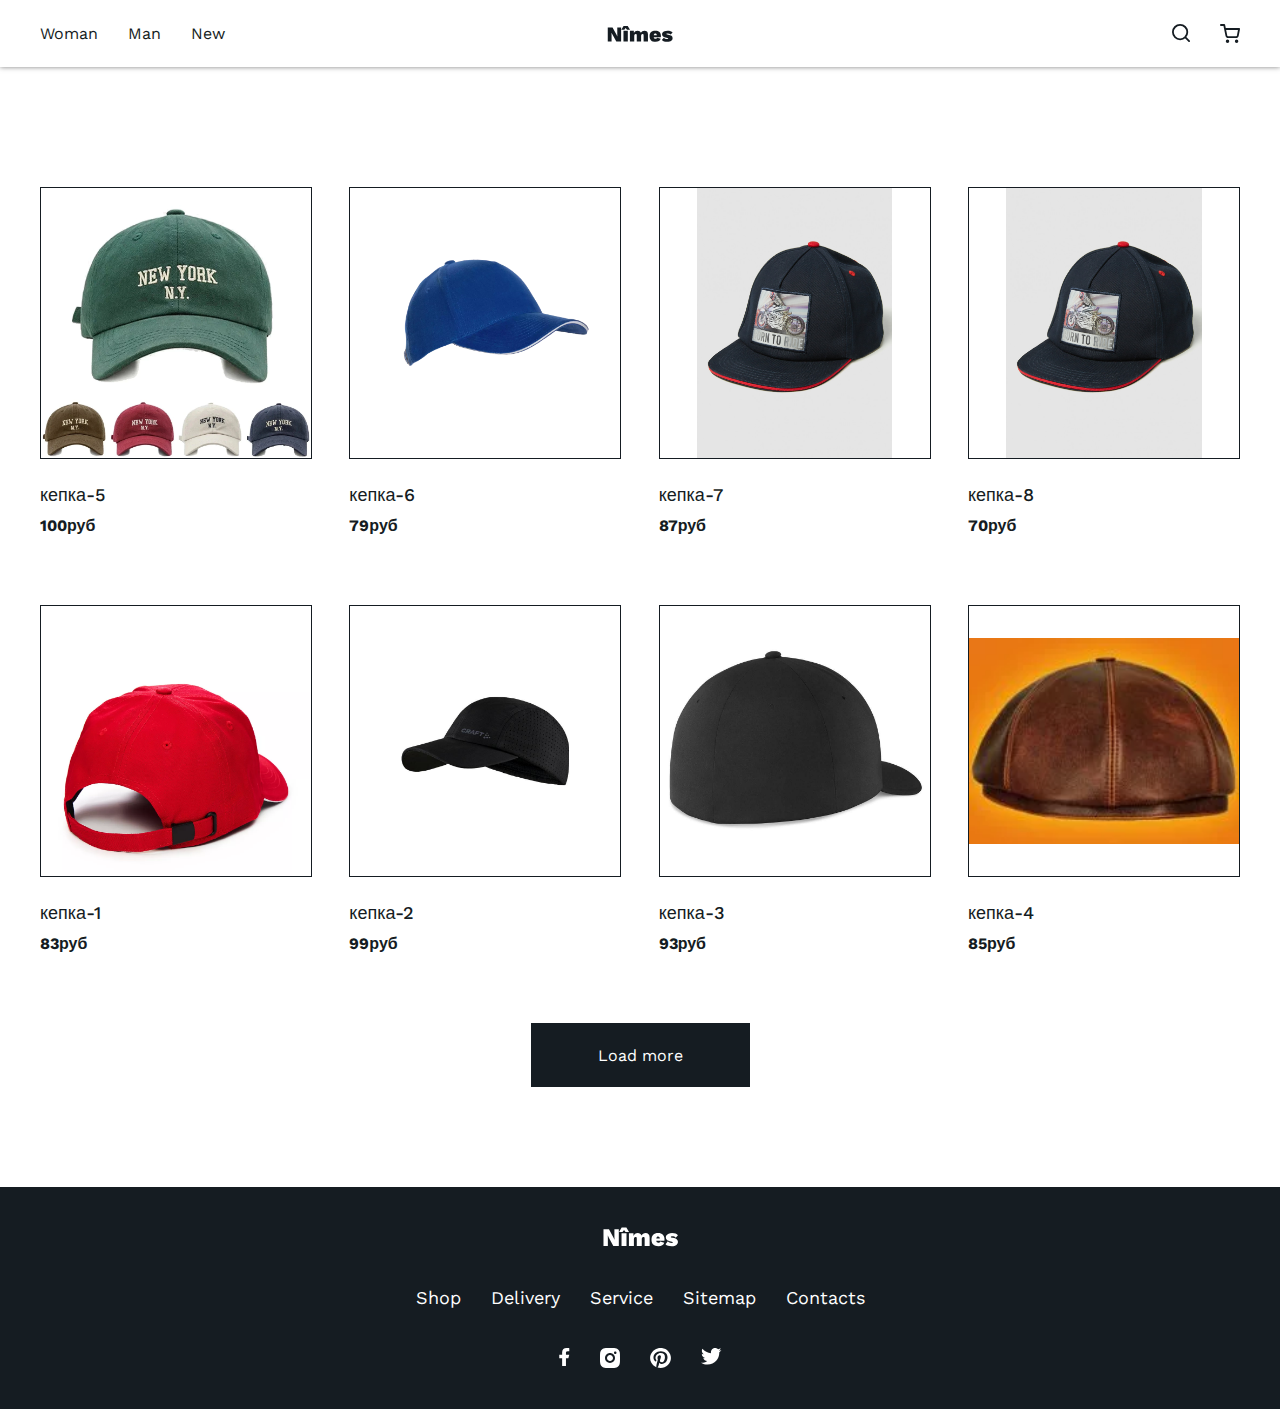
==== catalog-2.html @ 9fc008d3 "Add files via upload" ====
<!DOCTYPE html>
<html>
<head>
    <meta charset="UTF-8">
    <title>Nimes - Главная</title>
    <link rel="stylesheet" href="./css/style.css">
    <link rel="preconnect" href="https://fonts.googleapis.com">
    <link rel="preconnect" href="https://fonts.gstatic.com" crossorigin>
    <link href="https://fonts.googleapis.com/css2?family=Unbounded:wght@600&display=swap" rel="stylesheet">

    <link rel="preconnect" href="https://fonts.googleapis.com">
    <link rel="preconnect" href="https://fonts.gstatic.com" crossorigin>
    <link href="https://fonts.googleapis.com/css2?family=Work+Sans:wght@400;500;700&display=swap" rel="stylesheet">
    <style>
        .category img {
        border: 1px solid;
        width: 270px;
height: 270px;
object-fit: contain;
object-position: center;
        }
        </style>
</head>
<body>

    <header class="page-header">
        <div class="container">
            <ul>
                <li>Woman</li>
                <li>Man</li>
                <li>New</li>
            </ul>
            <a href="./index.html">
                <img class="logo" src="./img/Nîmes.svg" width="75" height="17" alt="">
            </a>
            <ul>
                <li>
                    <img src="./img/search.svg" width="18">
                </li>
                <li>
                    <img src="./img/basket.svg" width="20">
                </li>
            </ul>
        </div>
    </header>

    <main>
        <section class="catalog">
            <div class="container">
                <div class="row-bottom">

                    <div class="category">
                        <img src="./img/кепка-5.webp" width="270">
                        <h3>кепка-5</h3>
                        <b>100руб</b>
                    </div>
                    <div class="category">
                        <img src="./img/кепка-6.webp" width="270">
                        <h3>кепка-6</h3>
                        <b>79руб</b>
                    </div>
                    <div class="category">
                        <img src="./img/кепка-7.jpg" width="270">
                        <h3>кепка-7</h3>
                        <b>87руб</b>
                    </div>
                    <div class="category">
                        <img src="./img/кепка-8.jpg" width="270">
                        <h3>кепка-8</h3>
                        <b>70руб</b>
                    </div>

                </div>
                <div class="row-bottom">

                    <div class="category">
                        <img src="./img/кепка-1.webp" width="270">
                        <h3>кепка-1</h3>
                        <b>83руб</b>
                    </div>
                    <div class="category">
                        <img src="./img/кепка-2.jpg" width="270">
                        <h3>кепка-2</h3>
                        <b>99руб</b>
                    </div>
                    <div class="category">
                        <img src="./img/кепка-3.jpg" width="270">
                        <h3>кепка-3</h3>
                        <b>93руб</b>
                    </div>
                    <div class="category">
                        <img src="./img/кепка-4.webp" width="270">
                        <h3>кепка-4</h3>
                        <b>85руб</b>
                    </div>

                </div>
            <div class="more-btn">Load more</div>
            </div>
        </section>
    </main>

    <footer class="page-footer">
        <div class="row-top">
            <img src="./img/white-logo.svg" width="75">
        </div>
        <div class="row-middle">
            <ul>
                <li>Shop</li>
                <li>Delivery</li>
                <li>Service</li>
                <li>Sitemap</li>
                <li>Contacts</li>
            </ul>
        </div>
        <div class="row-bottom">
            <ul>
                <li>
                    <img src="./img/facebook.svg" width="11">
                </li>
                <li>
                    <img src="./img/instagram.svg" width="20">
                </li>
                <li>
                    <img src="./img/pinterest.svg" width="21">
                </li>
                <li>
                    <img src="./img/twitter.svg" width="21">
                </li>
            </ul>
        </div>
    </footer>

    </body>
</html>
---- css/style.css ----
body {
    margin: 0;
    background-color: #FFF;
    color: #151C22;
    
    font-family: 'Work Sans', sans-serif;

}

h1 {
    font-family: 'Unbounded', cursive;
}

.container {
    width: 1200px;
    padding: 0 15px;
    margin: 0 auto;
}

.page-header {
    background-color: #fff;
    position: relative;
    box-shadow: 0 0 5px rgba(0, 0, 0, 0.5);
}

.page-header .container {
    display: flex;
    justify-content: space-between;
    align-items: center;
    height: 67px;
}

main {
}

.page-footer {
    display: flex;
flex-direction: column;
justify-content: space-evenly;
    color:#fff;
    height: 222px;
    background-color: #151C22;
}

ul {
    display: flex;
    list-style: none;
    padding: 0;
    margin: 0;
}

ul li:nth-child(2),
ul li:nth-child(3),
ul li:nth-child(4),
ul li:nth-child(5) {
    margin-left: 30px;
}

img {
    display: block;
}

.logo {
    position: absolute;
    top: 50%;
    left: 50%;
    transform: translate(-50%, -50%);
}

.row-top, .row-middle, .row-bottom {

display: flex;
justify-content: center;

}
section .row-top,
section .row-bottom {
    display: flex;
    justify-content: space-between;
    align-items: center;
}

section {
    padding: 50px 0;
}

h2,h3 {
    margin: 0;
}

h3 {
    margin-top: 25px;
    font-size: 18px;
    font-weight: 500;
}

section .row-bottom {
    margin-top: 20px;
}

h2 {
    font-size: 32px;
}

h2 + a {
    font-size: 18px;
}

b {
    font-size: 16px;
    margin-top: 10px;
    display: inline-block;
}
section .row-bottom{
    margin-top: 70px !important;
}

.page-footer {
    margin-top: 50px;
}

.news .right-wrapper {
    background-color: #F1F2F4;
    border: 1px dashed #000;
    width: 470px;
    height: 370px;
    padding: 20px;
    box-sizing: border-box;
}

.promo .container {
    display: flex;
    justify-content: center;
}

.promo .col-1 {
    display: flex;
    flex-direction: column;
    justify-content:center;
    align-items: flex-end;
    margin: 0 50px;
}

.promo .col-2 {
    display: flex;
    flex-direction: column;
    justify-content:center;
    align-items: flex-start;
    margin: 0 50px;
}

.promo .col-1 a {
    display: flex;
    justify-content: center;
    align-items: center;
    padding: 0 30px;
    height: 64px;
    font-size: 15px;
    color: #fff;
    text-decoration: none;
    background-color: #151C22;
}

.promo .col-1 h1 {
    font-size: 100px;
    color: #151C22;
    margin: 0;
}

.promo .col-1 p {
    font-size: 16px;
    color: #727A82;
    margin: 0;
}
.news .right-wrapper a {
    display: flex;
    justify-content: center;
    align-items: center;
    width: 219px;
    height: 64px;
    font-size: 16px;
     color: #fff;
     text-decoration: none;
     background-color: #151C22;
}

.news .right-wrapper {
    display: flex;
    flex-direction: column;
}

.news .right-wrapper a {
    margin-top: auto;
}

.news .right-wrapper div {
    color: #727A82;
}

.row-top a {
    text-decoration: underline;
}

.promo .col-1 a {
    translation-duration: 300px;
}

.promo .col-1 a:hover {
    color: #151C22;
    border: 2px solid #151C22;
    background-color: #fff;
    box-sizing: border-box;
}

.page-footer .row-middle li {
    font-size: 18px;
}

.news .right-wrapper h3 {
    font-size: 24px;
    font-weight:700;
}

.news .right-wrapper p,
.news .right-wrapper div {
    font-size: 18px;
}

.news .right-wrapper a {
    font-weight: 700;
}

.promo .col-1 p {
    font-size: 18px;
}

.promo .col-1 a {
    font-size: 16px;
    font-weight: 700;
}


.promo-img {
    position: relative;
    width: 430px;
    height: 517px;
    background-image: url(../img/promo.jpg);
    background-repeat: no- repeat;
    background-size: cover;
    background-position: center;
    z-index: 20;
}

.promo-img-wrapper {
    position: relative
}

.promo-img-wrapper::before {
    content: "";
    position: absolute;
    top: -50px;
    left: -50px;
    width: 232px;
    height: 176px;
    background-image: repeating-linear-gradient(45deg, #000, #000 2px, transparent 2px, transparent 15px);
    z-index: 10;
}

.promo-img-wrapper:after {
    content: "";
    position: absolute;
    bottom: -50px;
    right: -50px;
    width: 232px;
    height: 176px;
    background-image: repeating-linear-gradient(-45deg, #000, #000 2px, transparent 2px, transparent 15px);
    z-index: 10;
}

.row-bottom {
    margin-top: 50px !important;
}

section {
    padding: 50px 0 !important;
}

.promo {
    padding-bottom: 100px !important;
    background-color: #F1F2F4 !important;
}

main {
    background-color: #fff !important
}

.page-footer .row-bottom {
    margin-top: 0 !important;
}

.more-btn {
    display: flex;
    justify-content: center;
    align-items: center;
    width: 219px;
    height: 64px;
    font-size: 16px;
     color: #fff;
     text-decoration: none;
     background-color: #151C22;
     margin: 70px auto 0;
}
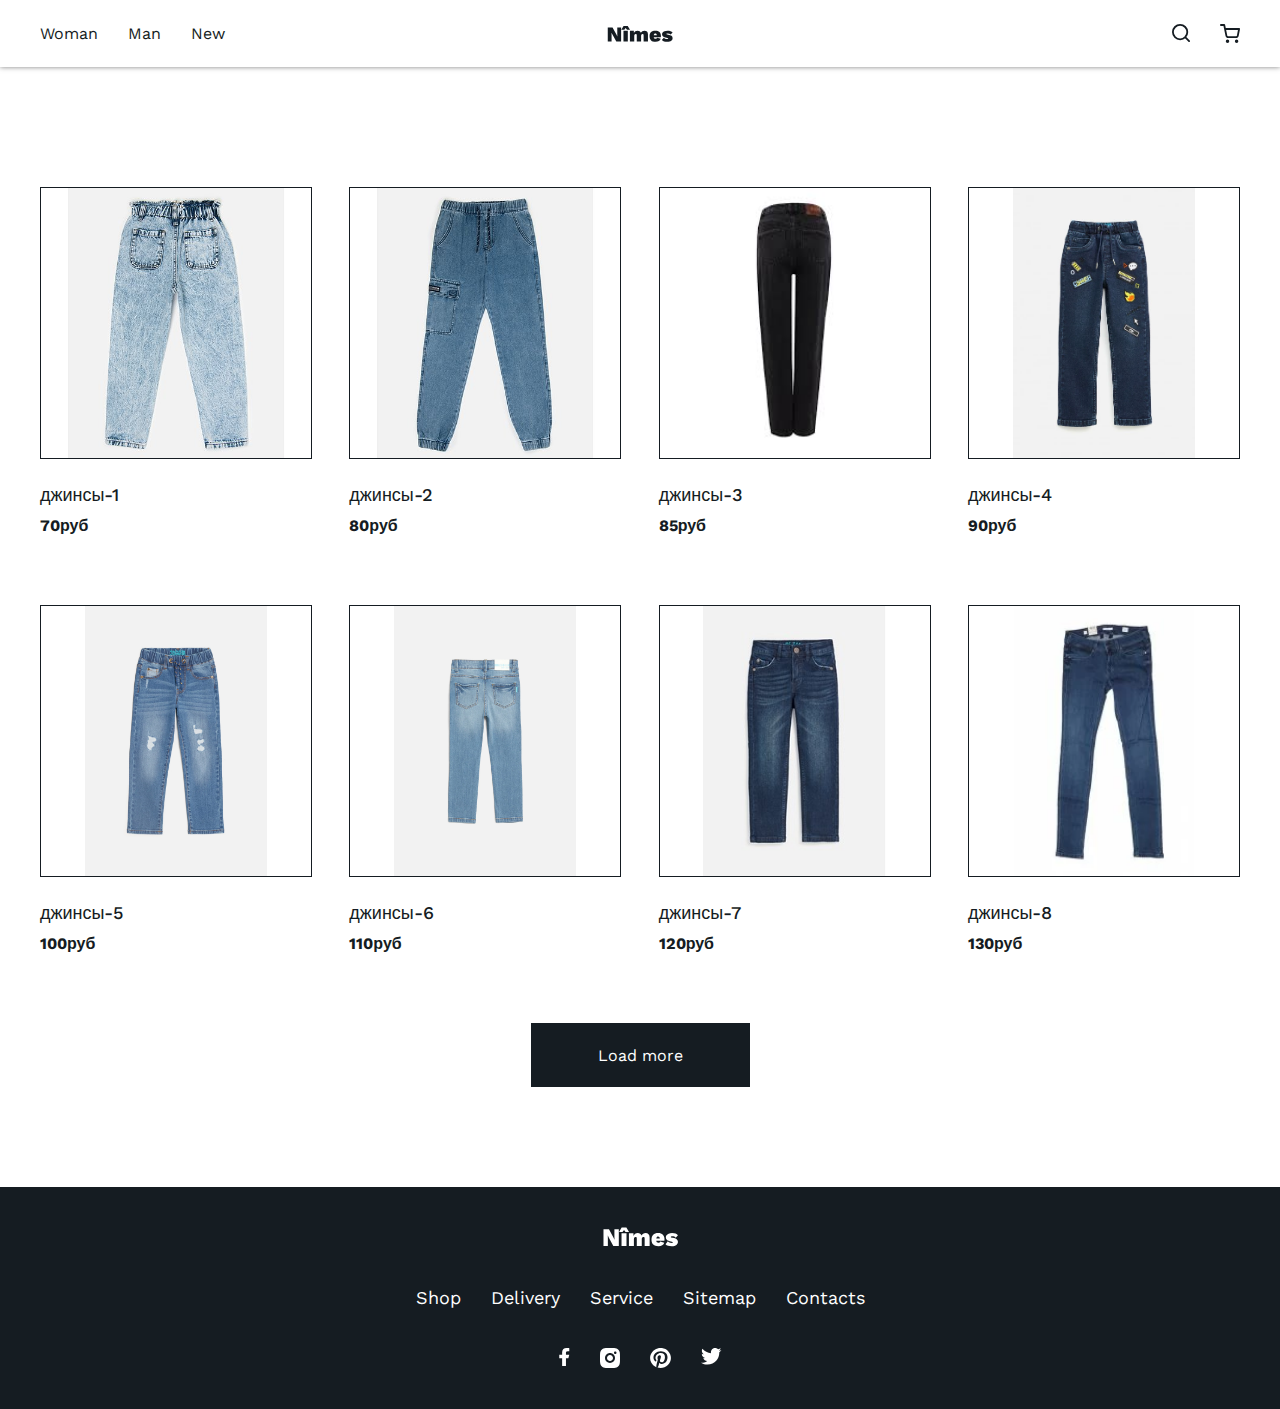
==== commit 8475f668: "Add files via upload" ====
--- a/catalog-2.html
+++ b/catalog-2.html
@@ -50,48 +50,48 @@
                 <div class="row-bottom">
 
                     <div class="category">
-                        <img src="./img/кепка-5.webp" width="270">
-                        <h3>кепка-5</h3>
-                        <b>100руб</b>
+                        <img src="./img/джинсы-1.jpg" width="270">
+                        <h3>джинсы-1</h3>
+                        <b>70руб</b>
                     </div>
                     <div class="category">
-                        <img src="./img/кепка-6.webp" width="270">
-                        <h3>кепка-6</h3>
-                        <b>79руб</b>
+                        <img src="./img/джинсы-2.jpg" width="270">
+                        <h3>джинсы-2</h3>
+                        <b>80руб</b>
                     </div>
                     <div class="category">
-                        <img src="./img/кепка-7.jpg" width="270">
-                        <h3>кепка-7</h3>
-                        <b>87руб</b>
+                        <img src="./img/джинсы-3.jpg" width="270">
+                        <h3>джинсы-3</h3>
+                        <b>85руб</b>
                     </div>
                     <div class="category">
-                        <img src="./img/кепка-8.jpg" width="270">
-                        <h3>кепка-8</h3>
-                        <b>70руб</b>
+                        <img src="./img/джинсы-4.webp" width="270">
+                        <h3>джинсы-4</h3>
+                        <b>90руб</b>
                     </div>
 
                 </div>
                 <div class="row-bottom">
 
                     <div class="category">
-                        <img src="./img/кепка-1.webp" width="270">
-                        <h3>кепка-1</h3>
-                        <b>83руб</b>
+                        <img src="./img/джинсы-5.webp" width="270">
+                        <h3>джинсы-5</h3>
+                        <b>100руб</b>
                     </div>
                     <div class="category">
-                        <img src="./img/кепка-2.jpg" width="270">
-                        <h3>кепка-2</h3>
-                        <b>99руб</b>
+                        <img src="./img/джинсы-6.webp" width="270">
+                        <h3>джинсы-6</h3>
+                        <b>110руб</b>
                     </div>
                     <div class="category">
-                        <img src="./img/кепка-3.jpg" width="270">
-                        <h3>кепка-3</h3>
-                        <b>93руб</b>
+                        <img src="./img/джинсы-7.jpg" width="270">
+                        <h3>джинсы-7</h3>
+                        <b>120руб</b>
                     </div>
                     <div class="category">
-                        <img src="./img/кепка-4.webp" width="270">
-                        <h3>кепка-4</h3>
-                        <b>85руб</b>
+                        <img src="./img/джинсы-8.webp" width="270">
+                        <h3>джинсы-8</h3>
+                        <b>130руб</b>
                     </div>
 
                 </div>
